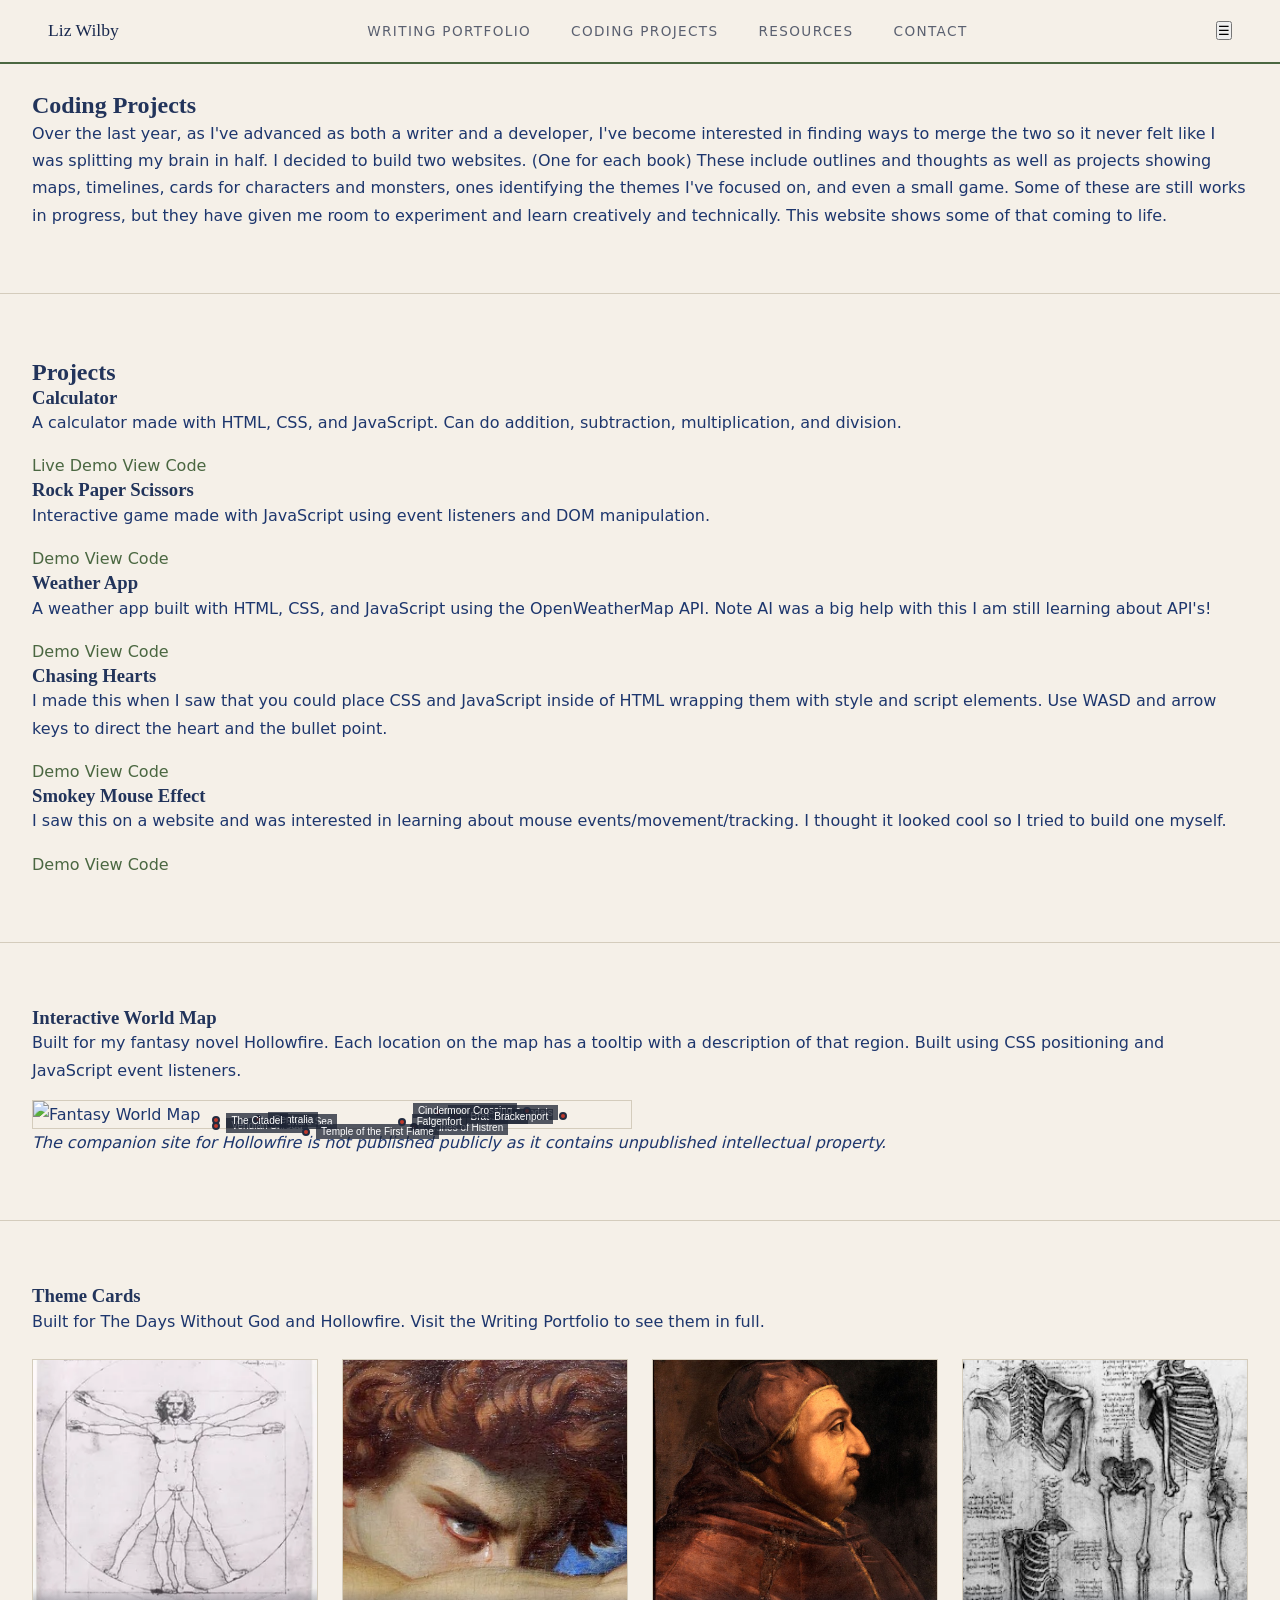
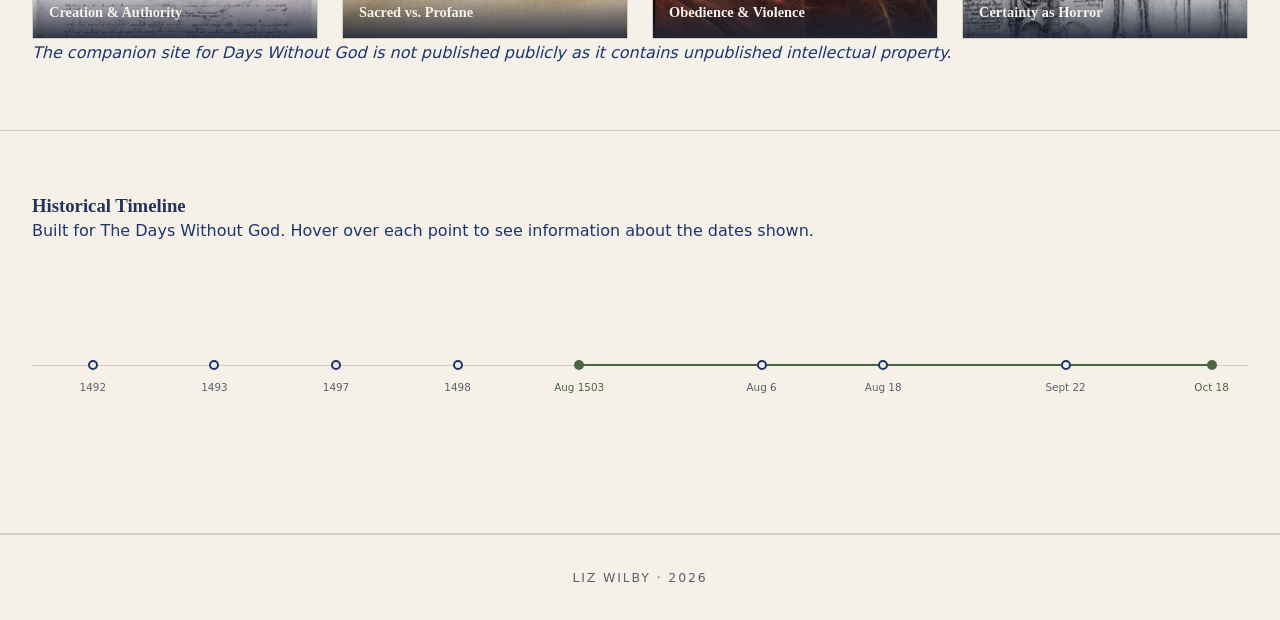
==== projects.html @ 8f512e58 "first commit" ====
<!DOCTYPE html>
<html lang="en">
<head>
  <meta charset="UTF-8" />
  <meta name="viewport" content="width=device-width, initial-scale=1.0" />
  <title>Liz Wilby — Coding Projects</title>
  <link rel="stylesheet" href="styles.css" />
</head>
<body>

  <!--nav -->
  <nav id="top-nav">
    <a href="index.html" class="nav-logo">Liz Wilby</a>
    <ul class="nav-links">
      <li><a href="writing.html">Writing Portfolio</a></li>
      <li><a href="projects.html">Coding Projects</a></li>
      <li><a href="index.html#resources">Resources</a></li>
      <li><a href="index.html#contact">Contact</a></li>
    </ul>
    <button class="nav-hamburger" id="hamburger">&#9776;</button> <!--for mobile-->
  </nav>

  <div class="nav-mobile" id="nav-mobile">
    <a href="writing.html">Writing Portfolio</a>
    <a href="projects.html">Coding Projects</a>
    <a href="index.html#resources">Resources</a>
    <a href="index.html#contact">Contact</a>
  </div>
  <!--intro-->
<section id="projects-intro">
    <h1>Coding Projects</h1>
    <p>Over the last year, as I've advanced as both a writer and a developer, I've become interested in finding ways to merge the two so it never felt like I was splitting my brain in half. I decided to build two websites. (One for each book) These include outlines and thoughts as well as projects showing maps, timelines, cards for characters and monsters, ones identifying the themes I've focused on, and even a small game. Some of these are still works in progress, but they have given me room to experiment and learn creatively and technically. This website shows some of that coming to life.</p>
    <!--strengthen^-->
  </section>
  <!-- projects -->
<section id="standalone-projects">
    <h2>Projects</h2>
  
    <div class="project-card">
      <h3>Calculator</h3>
      <p>A calculator made with HTML, CSS, and JavaScript. Can do addition, subtraction, multiplication, and division.</p>
      <a href="https://elizabeth-wilby.github.io/Calculator/" target="_blank">Live Demo</a>
      <a href="https://github.com/elizabeth-wilby/Calculator" target="_blank">View Code</a>
    </div>
  
    <div class="project-card">
      <h3>Rock Paper Scissors</h3>
      <p>Interactive game made with JavaScript using event listeners and DOM manipulation.</p>
      <a href="https://elizabeth-wilby.github.io/rock-paper-scissors/" target="_blank">Demo</a>
      <a href="https://github.com/elizabeth-wilby/rock-paper-scissors" target="_blank">View Code</a>
    </div>
    <div class="project-card">
      <h3>Weather App</h3>
      <p>A weather app built with HTML, CSS, and JavaScript using the OpenWeatherMap API. Note AI was a big help with this I am still learning about API's!</p>
      <a href="https://elizabeth-wilby.github.io/weather_App/" target="_blank">Demo</a>
      <a href="https://github.com/elizabeth-wilby/weather_App" target="_blank">View Code</a>
    </div>
    <div>
      <h3>Chasing Hearts</h3>
      <p>I made this when I saw that you could place CSS and JavaScript inside of HTML wrapping them with style and script elements. Use WASD and arrow keys to direct the heart and the bullet point.</p>
      <a href="https://elizabeth-wilby.github.io/chasinghearts/" target="_blank">Demo</a>
      <a href="https://github.com/elizabeth-wilby/chasinghearts" target="_blank"> View Code</a>
    </div>
    <div class="project-card">
      <h3>Smokey Mouse Effect</h3>
      <p>I saw this on a website and was interested in learning about mouse events/movement/tracking. I thought it looked cool so I tried to build one myself.</p>
      <a href="https://elizabeth-wilby.github.io/smokeymouse/" target="_blank">Demo</a>
      <a href="https://github.com/elizabeth-wilby/smokeymouse" target="_blank">View Code</a>
    </div>
  </section>
  <!--interactive map from playground  -->
<section id="map">
    <h3>Interactive World Map</h3>
    <p>Built for my fantasy novel Hollowfire. Each location on the map has a tooltip with a description of that region. Built using CSS positioning and JavaScript event listeners.</p>
  
    <div class="map-wrapper">
        <img src="interactivemapimage.png" alt="Fantasy World Map" class="map-image">
        <button class="hotspot hotspot-mountains" data-region="mountains"><span class="pin"></span><span class="label">Dawnmarked Spindals</span></button>
        <button class="hotspot hotspot-desert" data-region="desert"><span class="pin"></span><span class="label">Dunes of Histren</span></button>
        <button class="hotspot hotspot-jungle" data-region="jungle"><span class="pin"></span><span class="label">Veridian Shroud</span></button>
        <button class="hotspot hotspot-channel" data-region="channel"><span class="pin"></span><span class="label">Shard Sea</span></button>
        <button class="hotspot hotspot-city" data-region="city"><span class="pin"></span><span class="label">Brasshaven</span></button>
        <button class="hotspot hotspot-city2" data-region="city2"><span class="pin"></span><span class="label">Centralia</span></button>
        <button class="hotspot hotspot-temple" data-region="temple"><span class="pin"></span><span class="label">Temple of the First Flame</span></button>
        <button class="hotspot hotspot-town" data-region="town"><span class="pin"></span><span class="label">Cindermoor Crossing</span></button>
        <button class="hotspot hotspot-town2" data-region="town2"><span class="pin"></span><span class="label">Brackenport</span></button>
        <button class="hotspot hotspot-town3" data-region="town3"><span class="pin"></span><span class="label">Falgenfort</span></button>
        <button class="hotspot hotspot-citadel" data-region="citadel"><span class="pin"></span><span class="label">The Citadel</span></button>
      </div>
      
      <div class="map-tooltip" id="map-tooltip"><strong></strong><p></p></div>

  
    <p><em>The companion site for Hollowfire is not published publicly as it contains unpublished intellectual property.</em></p>
  </section>
<!--flippy cards from playground -->
<section id="flip-cards">
    <h3>Theme Cards</h3>
    <p>Built for The Days Without God and Hollowfire. Visit the Writing Portfolio to see them in full.</p>
  
    <div class="theme-cards">
      <div class="theme-card">
        <div class="theme-card-inner">
          <div class="theme-card-front" style="background-image: url('Vitruvian-Man.webp');">
            <div class="card-overlay"><h3>Creation & Authority</h3></div>
          </div>
          <div class="theme-card-back">
            <p>If God won't act, can man act in His place? Girolamo believes every obstacle removed is proof of God's approval. Right and wrong and acting in desperation are meant to be judged by the reader.</p>
          </div>
        </div>
      </div>
  
      <div class="theme-card">
        <div class="theme-card-inner">
          <div class="theme-card-front" style="background-image: url('Fallen-Angel.jpg');">
            <div class="card-overlay"><h3>Sacred vs. Profane</h3></div>
          </div>
          <div class="theme-card-back">
            <p>Saints' relics stolen and reassembled. Not symbols but actual flesh and blood, stolen and repurposed for reassembly into one being. Creation or desecration?</p>
          </div>
        </div>
      </div>
  
      <div class="theme-card">
        <div class="theme-card-inner">
          <div class="theme-card-front" style="background-image: url('AlexanderVI.jpg');">
            <div class="card-overlay"><h3>Obedience & Violence</h3></div>
          </div>
          <div class="theme-card-back">
            <p>Murder a corrupt Pope to serve God. Obedience to higher authority requires disobedience to earthly power. Does serving God absolve that responsibility?</p>
          </div>
        </div>
      </div>
  
      <div class="theme-card">
        <div class="theme-card-inner">
          <div class="theme-card-front" style="background-image: url('anatomical-skeleton.jpg');">
            <div class="card-overlay"><h3>Certainty as Horror</h3></div>
          </div>
          <div class="theme-card-back">
            <p>Girolamo never doubts or questions himself. His certainty is absolute the way he views God's bestowed athority on himself.</p>
          </div>
        </div>
      </div>
    </div>
  
    <p><em>The companion site for Days Without God is not published publicly as it contains unpublished intellectual property.</em></p>
  </section>
  <!--timeline from playground -->
<section id="timeline">
    <h3>Historical Timeline</h3>
    <p>Built for The Days Without God. Hover over each point to see information about the dates shown.</p>
  
    <div class="timeline-container">
      <div class="timeline">
        <div class="timeline-line"></div>
        <div class="novel-span" style="left: 45%; width: 52%;"></div>
  
        <div class="timeline-event" style="left: 5%;">
          <div class="timeline-dot"></div>
          <div class="timeline-label">1492</div>
          <div class="timeline-popup"><strong>1492</strong><p>Rodrigo Borgia elected Pope Alexander VI through simony</p></div>
        </div>
  
        <div class="timeline-event" style="left: 15%;">
          <div class="timeline-dot"></div>
          <div class="timeline-label">1493</div>
          <div class="timeline-popup"><strong>1493</strong><p>Cesare Borgia made Cardinal at age 18</p></div>
        </div>
  
        <div class="timeline-event" style="left: 25%;">
          <div class="timeline-dot"></div>
          <div class="timeline-label">1497</div>
          <div class="timeline-popup"><strong>1497</strong><p>Juan Borgia murdered in Rome</p></div>
        </div>
  
        <div class="timeline-event" style="left: 35%;">
          <div class="timeline-dot"></div>
          <div class="timeline-label">1498</div>
          <div class="timeline-popup"><strong>1498</strong><p>Savonarola executed in Florence for heresy</p></div>
        </div>
  
        <div class="timeline-event" style="left: 45%;">
          <div class="timeline-dot novel-start"></div>
          <div class="timeline-label novel-label">Aug 1503</div>
          <div class="timeline-popup"><strong>Early August 1503</strong><p>Novel begins</p></div>
        </div>
  
        <div class="timeline-event" style="left: 60%;">
          <div class="timeline-dot"></div>
          <div class="timeline-label">Aug 6</div>
          <div class="timeline-popup"><strong>August 6, 1503</strong><p>Pope Alexander VI falls gravely ill</p></div>
        </div>
  
        <div class="timeline-event" style="left: 70%;">
          <div class="timeline-dot"></div>
          <div class="timeline-label">Aug 18</div>
          <div class="timeline-popup"><strong>August 18, 1503</strong><p>Pope Alexander VI dies</p></div>
        </div>
  
        <div class="timeline-event" style="left: 85%;">
          <div class="timeline-dot"></div>
          <div class="timeline-label">Sept 22</div>
          <div class="timeline-popup"><strong>September 22, 1503</strong><p>Cardinal Girolamo elected Pope Pius III</p></div>
        </div>
  
        <div class="timeline-event" style="left: 97%;">
          <div class="timeline-dot novel-end"></div>
          <div class="timeline-label novel-label">Oct 18</div>
          <div class="timeline-popup"><strong>October 18, 1503</strong><p>Pope Pius III dies after 26 days. Novel ends.</p></div>
        </div>
      </div>
    </div>
  </section>

  <!--f00ter -->
  <footer>
    <p>Liz Wilby  ·  2026</p>
  </footer>
  <script src="script.js"></script>
</body>
</html>
---- styles.css ----
*, *::before, *::after {
  box-sizing: border-box;
  margin: 0;
  padding: 0;
}

html { scroll-behavior: smooth; }

body {
  background: #f5f0e8;
  color: #1d366d;
  font-family: system-ui, sans-serif;
  font-size: 1rem;
  line-height: 1.7;
}

h1, h2, h3 {
  font-family: Georgia, serif;
  color: #22345b;
  line-height: 1.2;
}

p { margin-bottom: 1rem; }
p:last-child { margin-bottom: 0; }

a {
  color: #4a6741;
  text-decoration: none;
  transition: color 0.2s;
}

a:hover { color: #c0392b; }

/* nav */

#top-nav {
  position: fixed;
  top: 0;
  left: 0;
  right: 0;
  z-index: 100;
  display: flex;
  align-items: center;
  justify-content: space-between;
  padding: 1rem 3rem;
  background: #f5f0e8;
  border-bottom: 2px solid #4a6741;
}

.nav-logo {
  font-family: Georgia, serif;
  font-size: 1.1rem;
  color: #18284e;
  text-decoration: none;
}

.nav-links {
  display: flex;
  list-style: none;
  gap: 2.5rem;
}

.nav-links a {
  font-size: 0.85rem;
  color: #5a6070;
  text-transform: uppercase;
  letter-spacing: 0.1em;
  transition: color 0.2s;
}

.nav-links a:hover { color: #c0392b; }

/* intro */

#intro {
  min-height: 100vh;
  display: flex;
  flex-direction: column;
  align-items: center;
  justify-content: center;
  text-align: center;
  padding: 2rem;
}

#intro h1 {
  font-size: clamp(2rem, 5vw, 3.5rem);
  margin-bottom: 0.75rem;
}

#intro p {
  font-size: 0.95rem;
  color: #5a6070;
  letter-spacing: 0.08em;
  text-transform: uppercase;
}

/* sections */

section {
  padding: 4rem 2rem;
  border-bottom: 1px solid #d4ccbc;
}

.section-inner {
  max-width: 860px;
  margin: 0 auto;
  padding: 0 10rem;
}

.section-inner h2 {
  font-size: clamp(1.5rem, 3vw, 2rem);
  margin-bottom: 1.5rem;
}

/* about */

.about-grid {
  display: grid;
  grid-template-columns: 1fr 1fr;
  gap: 3rem;
  margin-bottom: 2rem;
 
}

#fact-box {
  text-align: center;
  margin: 1.5rem 0;
}

.fact-label {
  font-size: 0.72rem;
  text-transform: uppercase;
  letter-spacing: 0.15em;
  color: #5a6070;
}

#fact-text {
  font-size: 1rem;
  color: #132344;
  min-height: 3rem;
}

.btn {
  font-size: 0.78rem;
  text-transform: uppercase;
  letter-spacing: 0.15em;
  padding: 0.7rem 1.4rem;
  background: #4a6741;
  color: #fff;
  border: none;
  cursor: pointer;
  transition: background 0.2s;
  display: inline-block;
}

.btn:hover { background: #c0392b; }

.playground-note {
  display: flex;
  gap: 1rem;
  align-items: flex-start;
  border-left: 3px solid #4a6741;
  padding: 1rem 1.5rem;
  background: #ede8df;
  margin-top: 2rem;
}

.playground-note p {
  font-size: 0.88rem;
  color: #5a6070;
  margin: 0;
}

/* skills */

.skills-grid {
  display: grid;
  grid-template-columns: repeat(3, 1fr);
  gap: 1.5rem;
  margin-bottom: 2rem;
}

.skill-card {
  padding: 1.5rem 0;
  border-top: 2px solid #4a6741;
}

.skill-card h3 {
  font-size: 0.78rem;
  text-transform: uppercase;
  letter-spacing: 0.15em;
  color: #4a6741;
  margin-bottom: 0.8rem;
}

.skill-card ul { list-style: none; }

.skill-card li {
  font-size: 0.9rem;
  color: #172a55;
  padding: 0.2rem 0;
}

.skills-learning {
  padding-top: 1.5rem;
  border-top: 1px solid #d4ccbc;
}

.skills-learning h3 {
  font-size: 0.78rem;
  text-transform: uppercase;
  letter-spacing: 0.15em;
  color: #4a6741;
  margin-bottom: 0.8rem;
}

.skills-learning ul { list-style: none; }

.skills-learning li {
  font-size: 0.9rem;
  color: #172a55;
  padding: 0.2rem 0;
}

/* resources */

.resources-grid {
  display: grid;
  grid-template-columns: repeat(3, 1fr);
  gap: 1.5rem;
}

.resource-card {
  padding: 1.5rem 0;
  border-top: 2px solid #4a6741;
}

.resource-card h3 {
  font-size: 0.78rem;
  text-transform: uppercase;
  letter-spacing: 0.15em;
  color: #4a6741;
  margin-bottom: 0.8rem;
}

.resource-card ul { list-style: none; }

.resource-card li {
  font-size: 0.9rem;
  color: #172a55;
  padding: 0.2rem 0;
}

/* contact */

#contact p {
  font-size: 1rem;
  color: #182d5f;
}

/* f00ter */

footer {
  padding: 2rem;
  text-align: center;
  border-top: 1px solid #d4ccbc;
}

footer p {
  font-size: 0.78rem;
  text-transform: uppercase;
  letter-spacing: 0.15em;
  color: #5a6070;
}

/* map */

.map-wrapper {
  position: relative;
  width: 100%;
  max-width: 600px;
  border: 1px solid #d4ccbc;
  margin-top: 1rem;
}

.map-image {
  display: block;
  width: 100%;
  height: auto;
}

.hotspot {
  position: absolute;
  background: transparent;
  border: none;
  padding: 0;
  cursor: pointer;
  display: flex;
  align-items: center;
  gap: 6px;
  z-index: 10;
}

.hotspot .pin {
  width: 8px;
  height: 8px;
  background: #c0392b;
  border: 2px solid #222b3f;
  border-radius: 50%;
  display: inline-block;
  transition: transform 0.2s;
}

.hotspot .label {
  font-size: 10px;
  color: #fff;
  background: rgba(28, 35, 51, 0.75);
  padding: 2px 5px;
  pointer-events: none;
  white-space: nowrap;
}

.hotspot:hover .pin {
  transform: scale(1.4);
  background: #4a6741;
}

.hotspot-mountains { top: 15%; left: 67%; }
.hotspot-desert    { top: 70%; left: 63%; }
.hotspot-jungle    { top: 65%; left: 30%; }
.hotspot-channel   { top: 50%; left: 39%; }
.hotspot-city      { top: 30%; left: 70%; }
.hotspot-city2     { top: 40%; left: 37%; }
.hotspot-temple    { top: 87%; left: 45%; }
.hotspot-town  { top: 23%; left: 82%; }
.hotspot-town2 { top: 42%; left: 88%; }
.hotspot-town3 { top: 50%; left: 61%}
.hotspot-citadel { top: 45%; left: 30%}

.hotspot-town .label,
.hotspot-town2 .label {
  position: absolute;
  right: 14px;
  left: auto;
}

/* map tooltip */

.map-tooltip {
  position: fixed;
  background: #ede8df;
  border: 1px solid #d4ccbc;
  padding: 10px 14px;
  pointer-events: none;
  max-width: 220px;
  font-size: 0.85rem;
  z-index: 9999;
  transform: translate(12px, -50%);
  display: none;
}

.map-tooltip strong {
  display: block;
  color: #4a6741;
  margin-bottom: 4px;
}

/* flippy cards */

.theme-cards {
  display: grid;
  grid-template-columns: repeat(4, 1fr);
  gap: 1.5rem;
  margin-top: 1.5rem;
}

.theme-card {
  height: 280px;
  perspective: 1000px;
  cursor: pointer;
}

.theme-card-inner {
  position: relative;
  width: 100%;
  height: 100%;
  transition: transform 0.7s ease;
  transform-style: preserve-3d;
}

.theme-card-front,
.theme-card-back {
  position: absolute;
  inset: 0;
  backface-visibility: hidden;
  -webkit-backface-visibility: hidden;
  border: 1px solid #d4ccbc;
}

.theme-card-front {
  background-size: cover;
  background-position: center;
  display: flex;
  align-items: flex-end;
}

.card-overlay {
  width: 100%;
  padding: 1rem;
  background: linear-gradient(to top, rgba(28,35,51,0.9) 0%, transparent 100%);
}

.card-overlay h3 {
  font-size: 0.9rem;
  color: #f5f0e8;
}

.theme-card-back {
  background: #ede8df;
  transform: rotateY(180deg);
  padding: 1.5rem;
}

.ip-note {
  font-size: 0.78rem;
  color: #5a6070;
  font-style: italic;
  margin-top: 1.5rem;
}

/* timeline */

.timeline-container {
  overflow-x: auto;
  padding: 2rem 0;
}

.timeline {
  position: relative;
  min-width: 700px;
  height: 80px;
  margin: 2rem 0;
}

.timeline-line {
  position: absolute;
  top: 50%;
  left: 0;
  right: 0;
  height: 1px;
  background: #d4ccbc;
}

.novel-span {
  position: absolute;
  top: 50%;
  height: 2px;
  background: #4a6741;
  transform: translateY(-50%);
}

.timeline-event {
  position: absolute;
  top: 50%;
  transform: translateX(-50%);
  cursor: pointer;
}

.timeline-dot {
  width: 10px;
  height: 10px;
  background: #f5f0e8;
  border: 2px solid #1d3467;
  border-radius: 50%;
  position: absolute;
  top: 50%;
  left: 50%;
  transform: translate(-50%, -50%);
  transition: all 0.2s;
}

.timeline-dot.novel-start,
.timeline-dot.novel-end {
  background: #4a6741;
  border-color: #4a6741;
}

.timeline-event:hover .timeline-dot {
  background: #c0392b;
  border-color: #c0392b;
  box-shadow: 0 0 8px rgba(192, 57, 43, 0.6);
}

.timeline-label {
  position: absolute;
  top: calc(50% + 14px);
  left: 50%;
  transform: translateX(-50%);
  font-size: 0.65rem;
  white-space: nowrap;
  color: #5a6070;
}

.timeline-label.novel-label {
  color: #4a6741;
}

.timeline-popup {
  position: absolute;
  bottom: calc(50% + 16px);
  left: 50%;
  transform: translateX(-50%);
  background: #e3dfd8;
  border: 1px solid #d1c8b6;
  padding: 0.6rem 0.8rem;
  width: 160px;
  font-size: 0.78rem;
  line-height: 1.5;
  opacity: 0;
  pointer-events: none;
  transition: opacity 0.2s;
  z-index: 10;
}

.timeline-popup strong {
  display: block;
  color: #4a6741;
  margin-bottom: 0.2rem;
}

.timeline-event:hover .timeline-popup {
  opacity: 1;
}

/* writing sample box */

.writing-sample-box {
  height: 400px;
  overflow-y: scroll;
  border: 1px solid #d4ccbc;
  padding: 2rem;
  background: #e9e3d8;
  margin: 1.5rem 0;
  line-height: 1.9;
  font-size: 0.95rem;
  max-width: 650px;
}

.hollowfire-grid {
  display: grid;
  grid-template-columns: 1fr 1fr;
  gap: 2rem;
  align-items: start;
  margin-top: 1.5rem;
}

/* days without god grid */

.dwg-grid {
  display: grid;
  grid-template-columns: 1fr 1fr;
  gap: 2rem;
  align-items: start;
  margin-top: 1.5rem;
}

.dwg-cards {
  display: grid;
  grid-template-columns: 1fr 1fr;
  gap: 1rem;
}
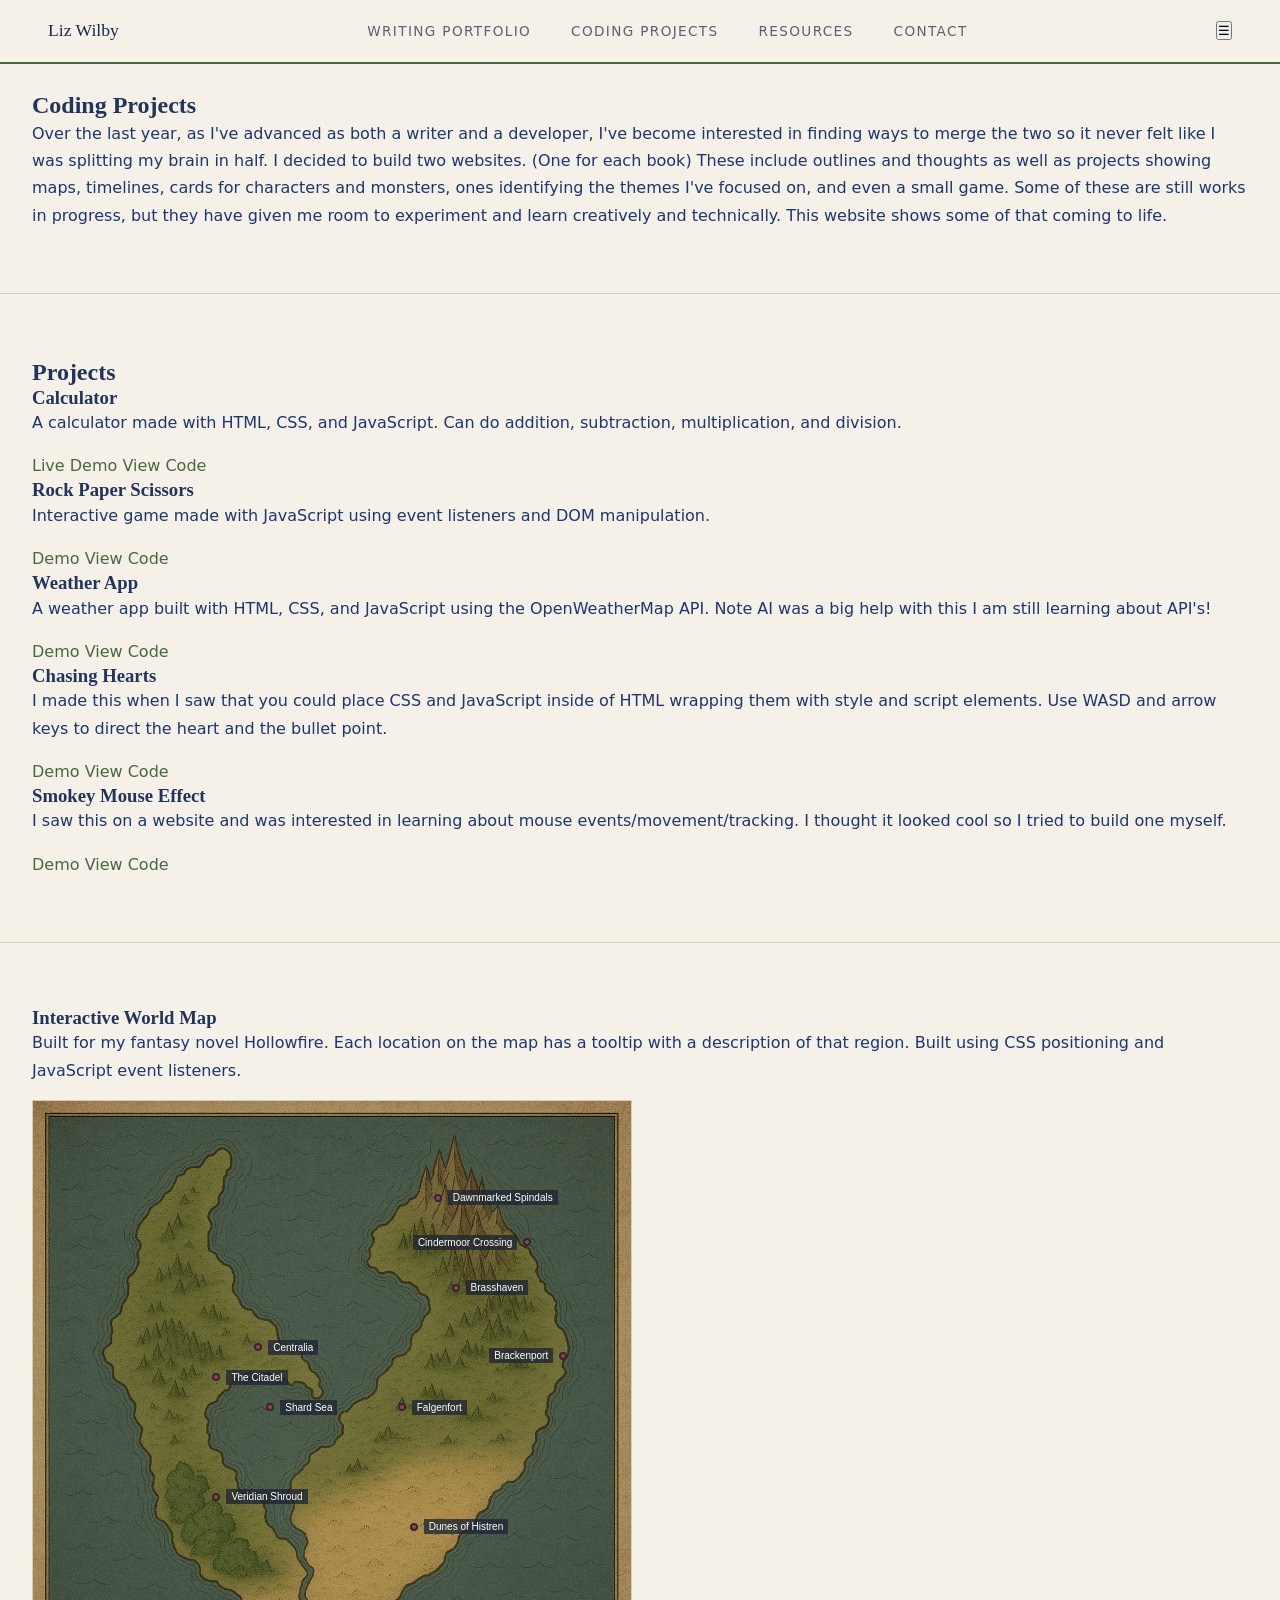
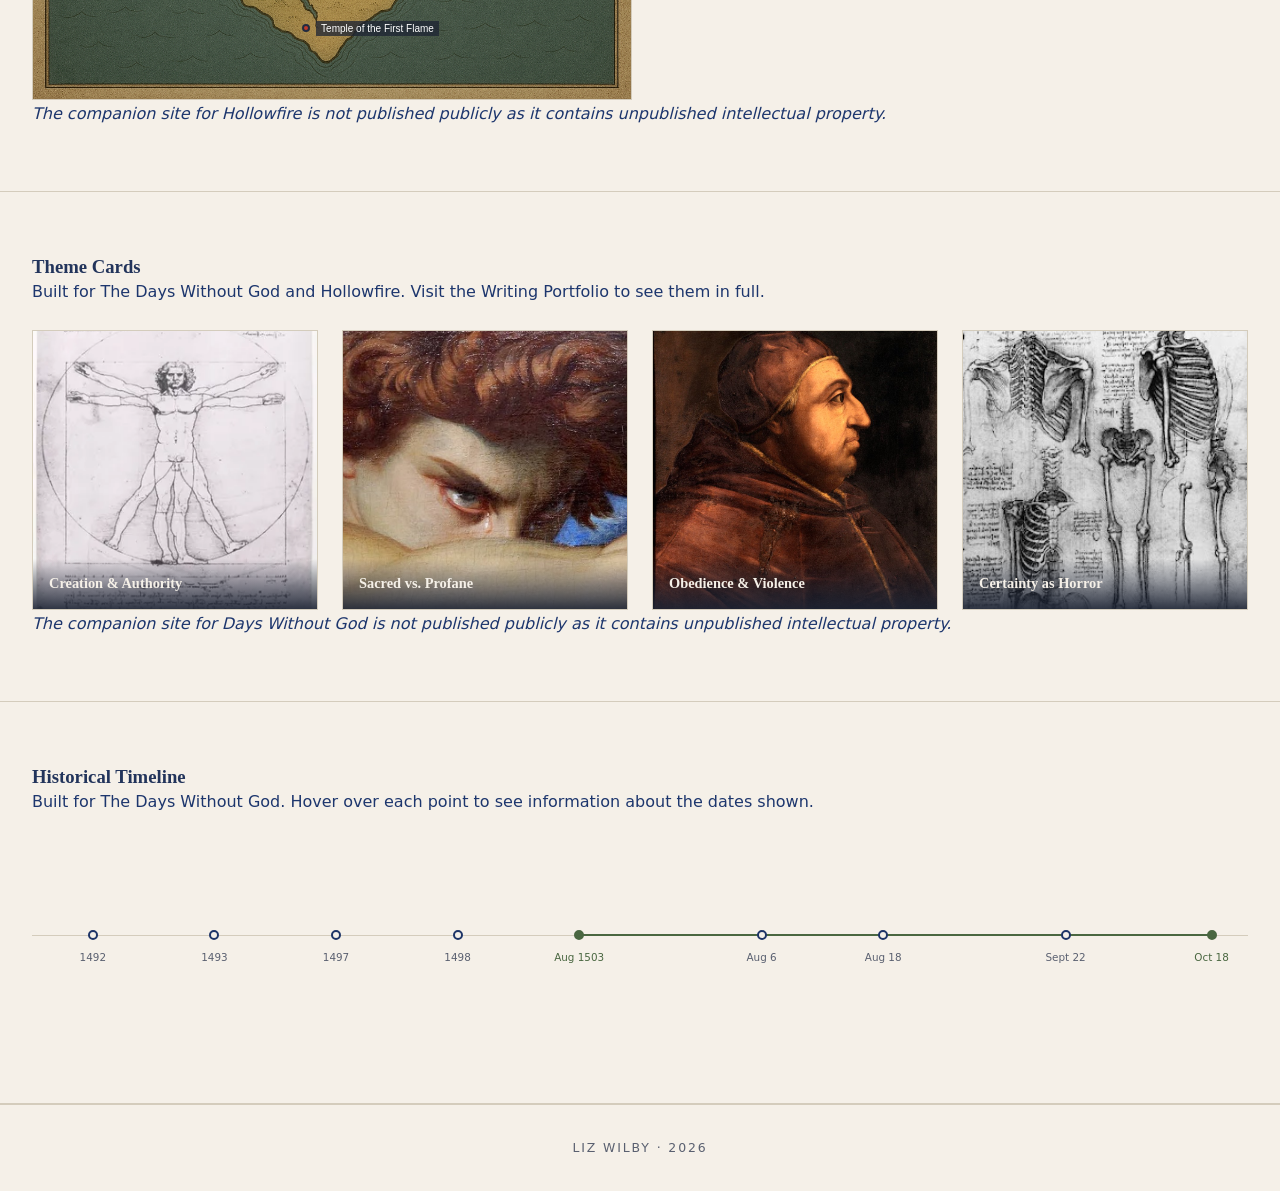
==== commit 49a3afc0: "fix map image path" ====
--- a/projects.html
+++ b/projects.html
@@ -74,7 +74,7 @@
     <p>Built for my fantasy novel Hollowfire. Each location on the map has a tooltip with a description of that region. Built using CSS positioning and JavaScript event listeners.</p>
   
     <div class="map-wrapper">
-        <img src="interactivemapimage.png" alt="Fantasy World Map" class="map-image">
+        <img src="Interactivemapimage.png" alt="Fantasy World Map" class="map-image">
         <button class="hotspot hotspot-mountains" data-region="mountains"><span class="pin"></span><span class="label">Dawnmarked Spindals</span></button>
         <button class="hotspot hotspot-desert" data-region="desert"><span class="pin"></span><span class="label">Dunes of Histren</span></button>
         <button class="hotspot hotspot-jungle" data-region="jungle"><span class="pin"></span><span class="label">Veridian Shroud</span></button>
